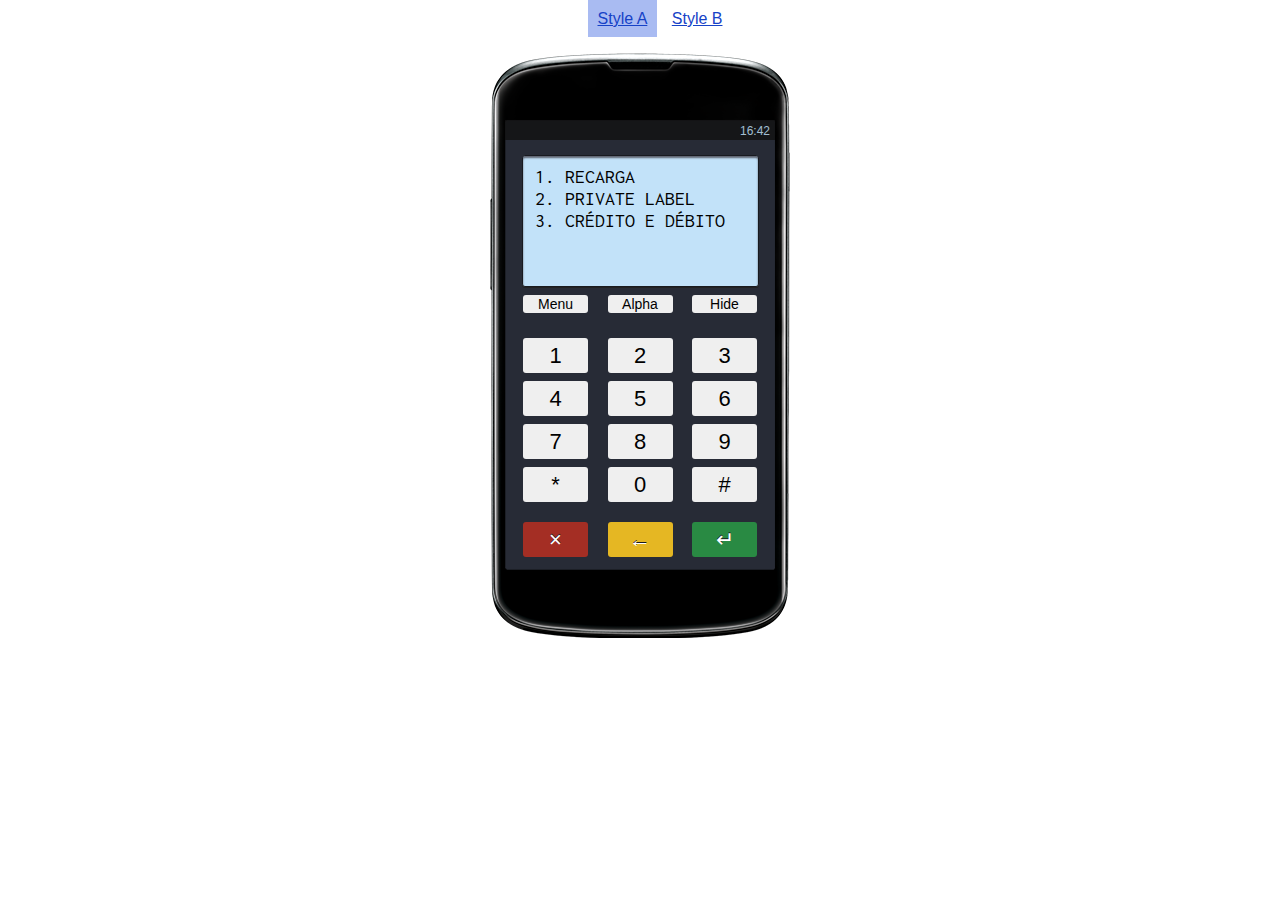
==== index.html @ 34a4564d "Adds custome style b" ====
<!DOCTYPE html>
<html lang="en">
  <head>
    <meta charset="utf-8">
    <meta name="viewport" content="user-scalable=no, initial-scale=1, maximum-scale=1, minimum-scale=1, width=device-width" />

    <title>CloudWalk Emulator</title>

    <link rel="stylesheet" href="css/normalize.min.css">
    <link rel="stylesheet" href="css/emulator.css">
    <link rel="stylesheet" href="css/style-a.css" id="custom-emulator">

    <script src="js/html5.min.js" type="text/javascript"></script>
    <script src="js/jquery.min.js" type="text/javascript"></script>
    <script src="js/emulator.js" type="text/javascript"></script>

  </head>
  <body>
    <ul id="options">
      <li><a href="#style-a" rel="css/style-a.css" id="custom-style-a" class="selected">Style A</a></li>
      <li><a href="#style-b" rel="css/style-b.css" id="custom-style-b">Style B</a></li>
    </ul>

    <div class="device-body">
      <div class="device-statusbar"><span id="timer"/></div>
      <div class="device-screen">
        <p id="line-1">1. RECARGA</p>
        <p id="line-2">2. PRIVATE LABEL</p>
        <p id="line-3">3. CRÉDITO E DÉBITO</p>
        <p id="line-4">&nbsp;</p>
        <p id="line-5">&nbsp;</p>
      </div>
      <div class="device-keyboard">
        <div class="extra-keys">
          <p><button id="btn-menu" class="left">Menu</button> <button id="btn-alpha">Alpha</button> <button id="btn-hide" class="right">Hide</button></p>
        </div>
        <div class="number-keys">
          <p><button id="btn-1" class="left">1</button> <button id="btn-2">2</button> <button id="btn-3" class="right">3</button></p>
          <p><button id="btn-4" class="left">4</button> <button id="btn-5">5</button> <button id="btn-6" class="right">6</button></p>
          <p><button id="btn-7" class="left">7</button> <button id="btn-8">8</button> <button id="btn-9" class="right">9</button></p>
          <p><button id="btn-asterisc" class="left">*</button> <button id="btn-0">0</button> <button id="btn-sharp" class="right">#</button></p>
        </div>
        <div class="action-keys">
          <p><button id="btn-cancel" class="left">×</button> <button id="btn-back">←</button> <button id="btn-enter" class="right">↵</button></p>
        </div>
      </div>
    </div>
  </body>
</html>
---- css/emulator.css ----
@import url(http://fonts.googleapis.com/css?family=Inconsolata);

/* Body */
.device-body{
  margin: 25px auto 0 auto;
  padding-top: 25px;
  width: 300px;
  height: 560px;
  background-image: url('../img/device-body.png');
  -moz-border-radius: 5px;
  border-radius: 5px;
}

/* Status bar */
.device-statusbar{
  margin: 42px auto 15px auto;
  width: 90%;
  height: 20px;
  background-color: #111;
  opacity:0.8;
}

#timer{
  color: #c2e2f9;
  float: right;
  font-weight: lighter;
  font-size: 12px;
  margin: 4px 5px 0 0;
}

/* Screen */
.device-screen{
  margin: 0 auto;
  width: 79%;
  background-color: #c2e2f9;
  border-radius: 3px;
  box-shadow: inset 0 2px 2px #5E6370, 0px 1px #222;
  box-sizing: border-box;
  border: 1px solid #181A20;
}

.device-screen p{
  font-family: 'Inconsolata', sans-serif;
  line-height: 2px;
  margin-left: 12px;
  font-size: 20px;
}

/* Layout options menu */
ul {
  margin: 0 auto;
  text-align: center;
}
ul li{
  list-style: none;
  display: inline-block;
  margin-top: 10px;
}

a { padding: 10px; }
a, a:visited { color: #1642c7 }
a.selected { background-color: #a9bbf2; }

@media screen and (max-width: 600px) {
  html, body { overflow: hidden; }

  body { background-color: #272b36; }

  .device-body{
    width: 100%;
    margin-top: 7px;
    padding-top: 0;
    background-image: none;
  }
  .device-statusbar{ display: none; }
  #timer{ display: none; }

  .number-keys button, .action-keys button{
    width: 74px;
    height: 39px;
    font-size: 22px;
  }

  .number-keys p{
    margin: 10px 0;
  }

  .action-keys{ margin-top: 25px; }
}
---- css/style-a.css ----
/* Keyboard */
.device-keyboard p{
  margin: 8px auto;
}

.device-keyboard{
  margin: 0 auto;
  width: 78%;
  text-align: center;
}

.device-keyboard button{
  outline: none;
  border: none;
  width: 65px;
  border-radius: 3px;
}

.device-keyboard button:active{
  margin-top: 2px;
  margin-bottom: -2px;
}

.device-keyboard .left{ float: left; }
.device-keyboard .right{ float: right; }

.extra-keys{
  margin-bottom: 25px;
  font-size: 14px;
}

.number-keys button, .action-keys button{
  height: 35px;
  font-size: 22px;
}

.action-keys{
  margin-top: 20px;
}

.action-keys button{
  text-shadow: 0px -1px #181A20;
  color: #fff;
}

.device-keyboard #btn-cancel{ background-color: #a42e24; }
.device-keyboard #btn-back{ background-color: #e5b723; }
.device-keyboard #btn-enter{ background-color: #298a43; }
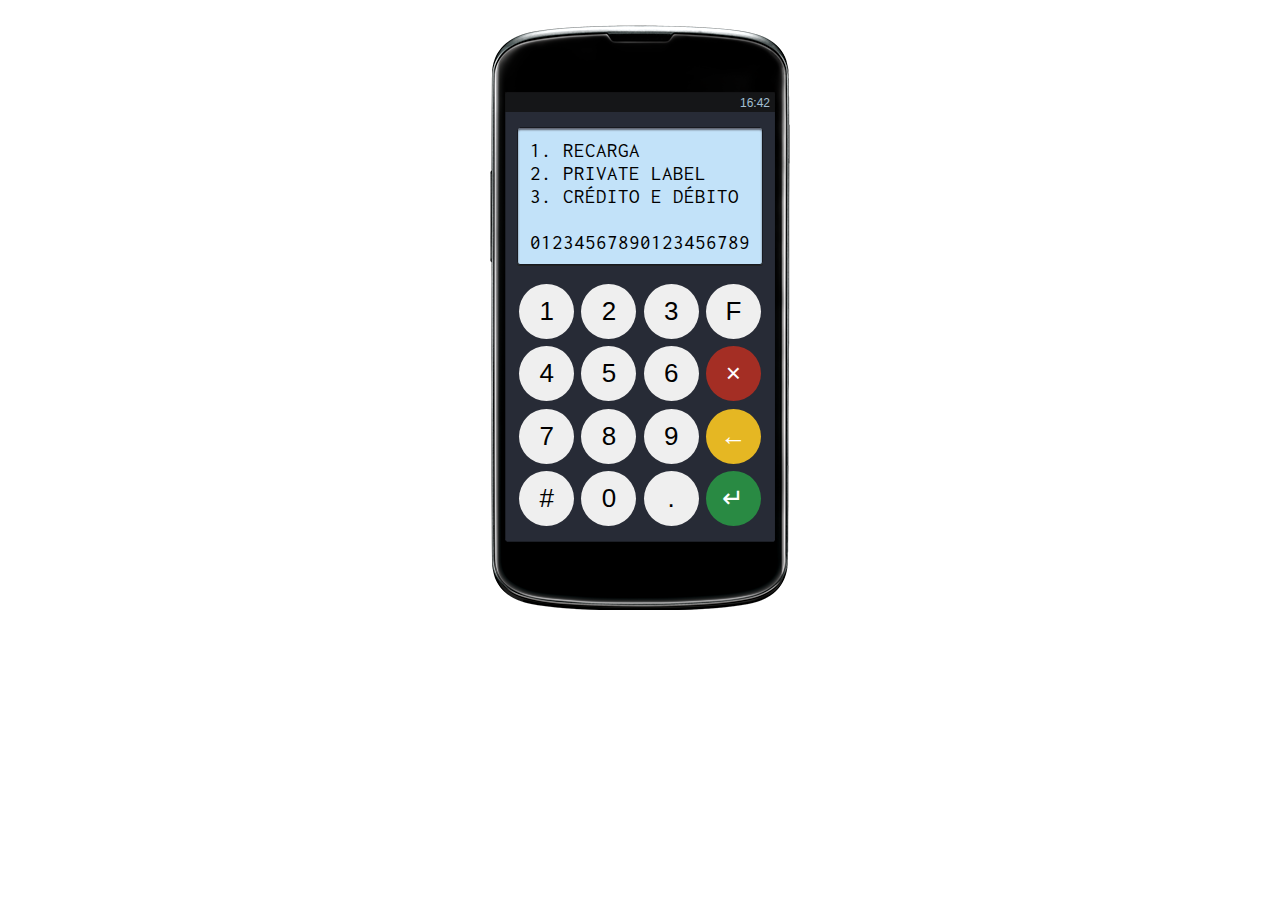
==== commit 0a960fa0: "Using the bigger buttons version" ====
--- a/index.html
+++ b/index.html
@@ -8,7 +8,6 @@
 
     <link rel="stylesheet" href="css/normalize.min.css">
     <link rel="stylesheet" href="css/emulator.css">
-    <link rel="stylesheet" href="css/style-a.css" id="custom-emulator">
 
     <script src="js/html5.min.js" type="text/javascript"></script>
     <script src="js/jquery.min.js" type="text/javascript"></script>
@@ -16,11 +15,6 @@
 
   </head>
   <body>
-    <ul id="options">
-      <li><a href="#style-a" rel="css/style-a.css" id="custom-style-a" class="selected">Style A</a></li>
-      <li><a href="#style-b" rel="css/style-b.css" id="custom-style-b">Style B</a></li>
-    </ul>
-
     <div class="device-body">
       <div class="device-statusbar"><span id="timer"/></div>
       <div class="device-screen">
@@ -28,21 +22,35 @@
         <p id="line-2">2. PRIVATE LABEL</p>
         <p id="line-3">3. CRÉDITO E DÉBITO</p>
         <p id="line-4">&nbsp;</p>
-        <p id="line-5">&nbsp;</p>
+        <p id="line-5">01234567890123456789</p>
       </div>
       <div class="device-keyboard">
-        <div class="extra-keys">
-          <p><button id="btn-menu" class="left">Menu</button> <button id="btn-alpha">Alpha</button> <button id="btn-hide" class="right">Hide</button></p>
-        </div>
-        <div class="number-keys">
-          <p><button id="btn-1" class="left">1</button> <button id="btn-2">2</button> <button id="btn-3" class="right">3</button></p>
-          <p><button id="btn-4" class="left">4</button> <button id="btn-5">5</button> <button id="btn-6" class="right">6</button></p>
-          <p><button id="btn-7" class="left">7</button> <button id="btn-8">8</button> <button id="btn-9" class="right">9</button></p>
-          <p><button id="btn-asterisc" class="left">*</button> <button id="btn-0">0</button> <button id="btn-sharp" class="right">#</button></p>
-        </div>
-        <div class="action-keys">
-          <p><button id="btn-cancel" class="left">×</button> <button id="btn-back">←</button> <button id="btn-enter" class="right">↵</button></p>
-        </div>
+        <table>
+          <tr>
+            <td><button id="btn-1">1</button></td>
+            <td><button id="btn-2">2</button></td>
+            <td><button id="btn-3">3</button></td>
+            <td><button id="btn-func">F</button></td>
+          </tr>
+          <tr>
+            <td><button id="btn-4">4</button></td>
+            <td><button id="btn-5">5</button></td>
+            <td><button id="btn-6">6</button></td>
+            <td><button id="btn-cancel">×</button></td>
+          </tr>
+          <tr>
+            <td><button id="btn-7">7</button></td>
+            <td><button id="btn-8">8</button></td>
+            <td><button id="btn-9">9</button></td>
+            <td><button id="btn-back">←</button></td>
+          </tr>
+          <tr>
+            <td><button id="btn-sharp">#</button></td>
+            <td><button id="btn-0">0</button></td>
+            <td><button id="btn-dot">.</button></td>
+            <td><button id="btn-enter">↵</button></td>
+          </tr>
+        </table>
       </div>
     </div>
   </body>
--- a/css/emulator.css
+++ b/css/emulator.css
@@ -46,20 +46,70 @@
   font-size: 20px;
 }
 
-/* Layout options menu */
-ul {
-  margin: 0 auto;
-  text-align: center;
-}
-ul li{
-  list-style: none;
-  display: inline-block;
-  margin-top: 10px;
+/* Screen */
+.device-screen{
+  width: 82%;
 }
 
-a { padding: 10px; }
-a, a:visited { color: #1642c7 }
-a.selected { background-color: #a9bbf2; }
+.device-screen p{
+  letter-spacing: 0px;
+  font-size: 21px;
+}
+
+/* Keyboard */
+button{
+  outline: none;
+  border: none;
+  width: 55px;
+  height: 55px;
+  border-radius: 50px;
+  color: #000;
+  font-size: 26px;
+}
+
+.device-keyboard{
+  margin: 0 auto;
+  width: 83%;
+  text-align: center;
+  height: 250px;
+  margin-top: 15px;
+}
+
+.device-keyboard table{
+  width: 100%;
+  height: 100%;
+}
+
+.device-keyboard button:active{
+  margin-top: 2px;
+  margin-bottom: -2px;
+}
+
+.device-keyboard .left{ float: left; }
+.device-keyboard .right{ float: right; }
+
+.extra-keys{
+  margin-bottom: 25px;
+  font-size: 14px;
+}
+
+.number-keys button, .action-keys button{
+  height: 35px;
+  font-size: 22px;
+}
+
+.action-keys{
+  margin-top: 20px;
+}
+
+.action-keys button{
+  text-shadow: 0px -1px #181A20;
+  color: #fff;
+}
+
+.device-keyboard #btn-cancel{ color: #fff; background-color: #a42e24; }
+.device-keyboard #btn-back{ color: #fff; background-color: #e5b723; }
+.device-keyboard #btn-enter{ color: #fff; background-color: #298a43; }
 
 @media screen and (max-width: 600px) {
   html, body { overflow: hidden; }
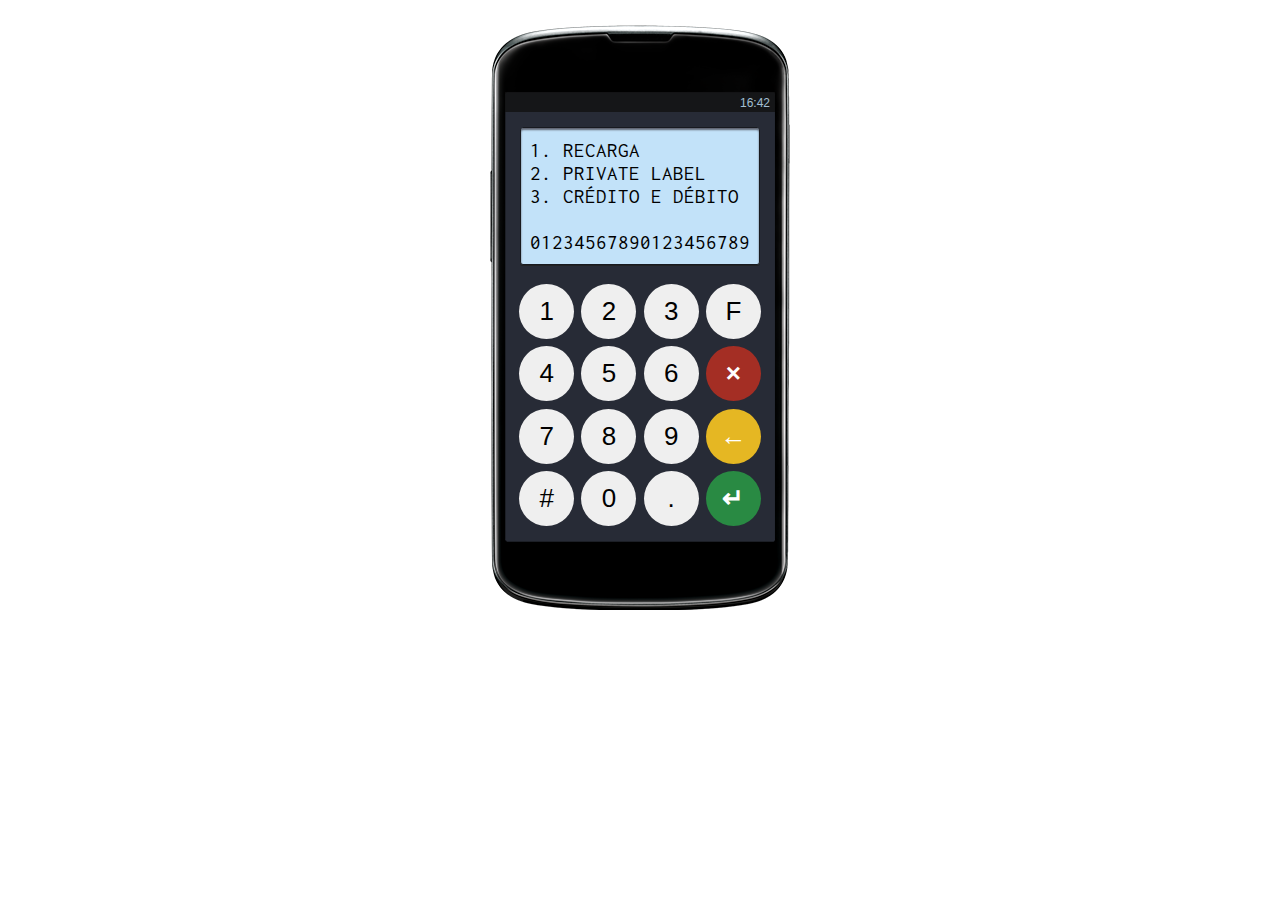
==== commit c8cf5315: "Bigger screen and font-size on mobile view" ====
--- a/index.html
+++ b/index.html
@@ -36,19 +36,19 @@
             <td><button id="btn-4">4</button></td>
             <td><button id="btn-5">5</button></td>
             <td><button id="btn-6">6</button></td>
-            <td><button id="btn-cancel">×</button></td>
+            <td><button id="btn-cancel" class="action-key">×</button></td>
           </tr>
           <tr>
             <td><button id="btn-7">7</button></td>
             <td><button id="btn-8">8</button></td>
             <td><button id="btn-9">9</button></td>
-            <td><button id="btn-back">←</button></td>
+            <td><button id="btn-back" class="action-key">←</button></td>
           </tr>
           <tr>
             <td><button id="btn-sharp">#</button></td>
             <td><button id="btn-0">0</button></td>
             <td><button id="btn-dot">.</button></td>
-            <td><button id="btn-enter">↵</button></td>
+            <td><button id="btn-enter" class="action-key">↵</button></td>
           </tr>
         </table>
       </div>
--- a/css/emulator.css
+++ b/css/emulator.css
@@ -31,7 +31,7 @@
 /* Screen */
 .device-screen{
   margin: 0 auto;
-  width: 79%;
+  width: 80%;
   background-color: #c2e2f9;
   border-radius: 3px;
   box-shadow: inset 0 2px 2px #5E6370, 0px 1px #222;
@@ -42,13 +42,8 @@
 .device-screen p{
   font-family: 'Inconsolata', sans-serif;
   line-height: 2px;
-  margin-left: 12px;
+  margin-left: 9px;
   font-size: 20px;
-}
-
-/* Screen */
-.device-screen{
-  width: 82%;
 }
 
 .device-screen p{
@@ -65,6 +60,7 @@
   border-radius: 50px;
   color: #000;
   font-size: 26px;
+  -webkit-tap-highlight-color: rgba(0, 0, 0, 0);
 }
 
 .device-keyboard{
@@ -73,6 +69,11 @@
   text-align: center;
   height: 250px;
   margin-top: 15px;
+}
+
+.device-screen p{
+  letter-spacing: 0px;
+  font-size: 21px;
 }
 
 .device-keyboard table{
@@ -88,28 +89,19 @@
 .device-keyboard .left{ float: left; }
 .device-keyboard .right{ float: right; }
 
-.extra-keys{
-  margin-bottom: 25px;
-  font-size: 14px;
-}
-
-.number-keys button, .action-keys button{
+.number-keys button{
   height: 35px;
   font-size: 22px;
 }
 
-.action-keys{
-  margin-top: 20px;
+.action-key {
+  color: #fff;
+  font-weight: bolder;
 }
 
-.action-keys button{
-  text-shadow: 0px -1px #181A20;
-  color: #fff;
-}
-
-.device-keyboard #btn-cancel{ color: #fff; background-color: #a42e24; }
-.device-keyboard #btn-back{ color: #fff; background-color: #e5b723; }
-.device-keyboard #btn-enter{ color: #fff; background-color: #298a43; }
+#btn-cancel{ background-color: #a42e24; }
+#btn-back{ background-color: #e5b723; }
+#btn-enter{ background-color: #298a43; }
 
 @media screen and (max-width: 600px) {
   html, body { overflow: hidden; }
@@ -122,10 +114,26 @@
     padding-top: 0;
     background-image: none;
   }
+
+  .device-screen{
+    width: 94%;
+  }
+
+  .device-screen p{
+    font-size: 27px;
+    margin: 23px 0 23px 13px;
+    line-height: 5px;
+  }
+
+  .device-keyboard{
+    width: 100%;
+  }
+
   .device-statusbar{ display: none; }
+
   #timer{ display: none; }
 
-  .number-keys button, .action-keys button{
+  .number-keys button{
     width: 74px;
     height: 39px;
     font-size: 22px;
@@ -134,6 +142,4 @@
   .number-keys p{
     margin: 10px 0;
   }
-
-  .action-keys{ margin-top: 25px; }
 }
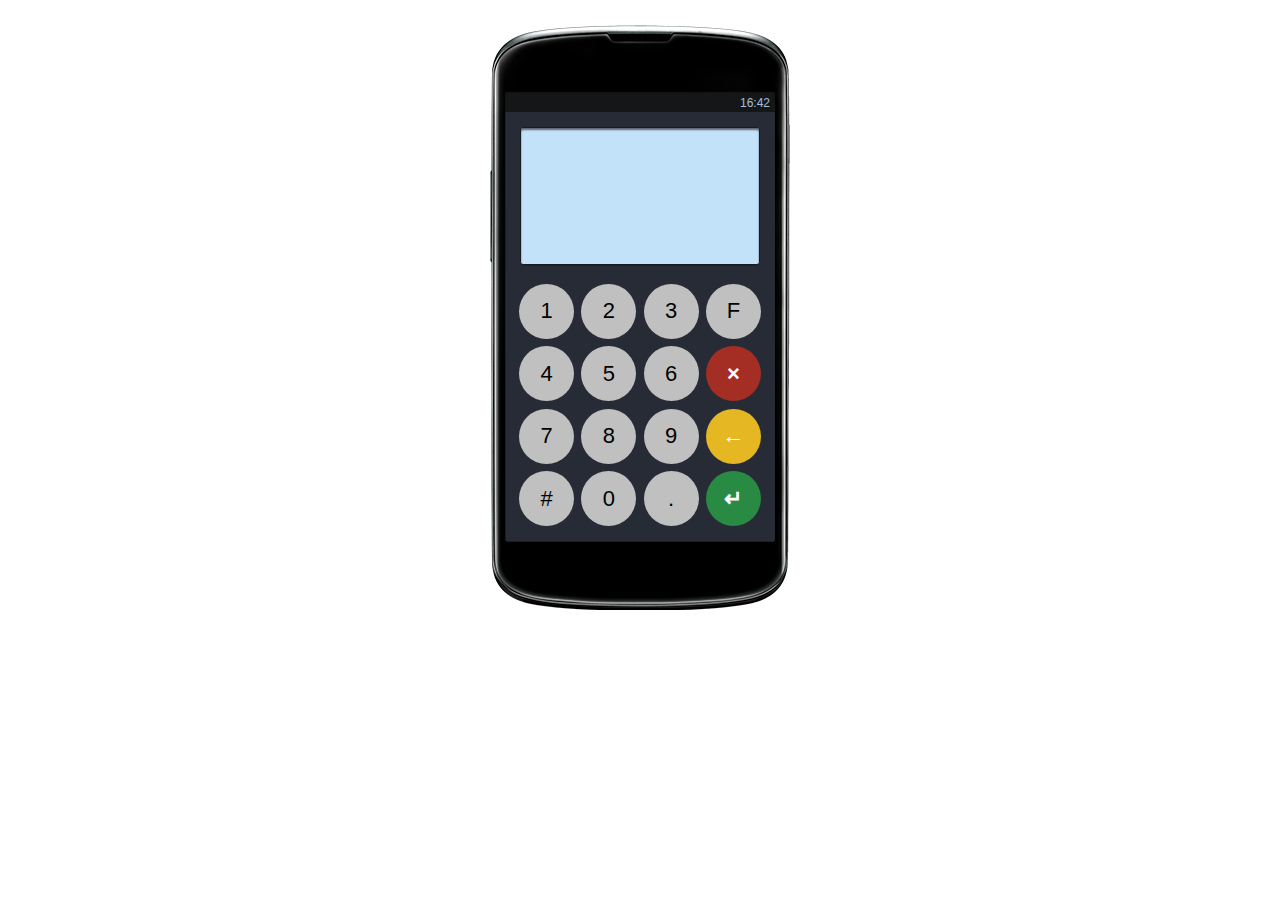
==== commit ba44c463: "Removes initial display messages" ====
--- a/index.html
+++ b/index.html
@@ -18,11 +18,11 @@
     <div class="device-body">
       <div class="device-statusbar"><span id="timer"/></div>
       <div class="device-screen">
-        <p id="line-1">1. RECARGA</p>
-        <p id="line-2">2. PRIVATE LABEL</p>
-        <p id="line-3">3. CRÉDITO E DÉBITO</p>
+        <p id="line-1">&nbsp;</p>
+        <p id="line-2">&nbsp;</p>
+        <p id="line-3">&nbsp;</p>
         <p id="line-4">&nbsp;</p>
-        <p id="line-5">01234567890123456789</p>
+        <p id="line-5">&nbsp;</p>
       </div>
       <div class="device-keyboard">
         <table>
--- a/css/emulator.css
+++ b/css/emulator.css
@@ -59,7 +59,9 @@
   height: 55px;
   border-radius: 50px;
   color: #000;
-  font-size: 26px;
+  background-color: #c0c0c0;
+  font-size: 22px;
+/*  text-align: left;*/
   -webkit-tap-highlight-color: rgba(0, 0, 0, 0);
 }
 
@@ -81,18 +83,8 @@
   height: 100%;
 }
 
-.device-keyboard button:active{
-  margin-top: 2px;
-  margin-bottom: -2px;
-}
-
 .device-keyboard .left{ float: left; }
 .device-keyboard .right{ float: right; }
-
-.number-keys button{
-  height: 35px;
-  font-size: 22px;
-}
 
 .action-key {
   color: #fff;
@@ -132,14 +124,4 @@
   .device-statusbar{ display: none; }
 
   #timer{ display: none; }
-
-  .number-keys button{
-    width: 74px;
-    height: 39px;
-    font-size: 22px;
-  }
-
-  .number-keys p{
-    margin: 10px 0;
-  }
 }
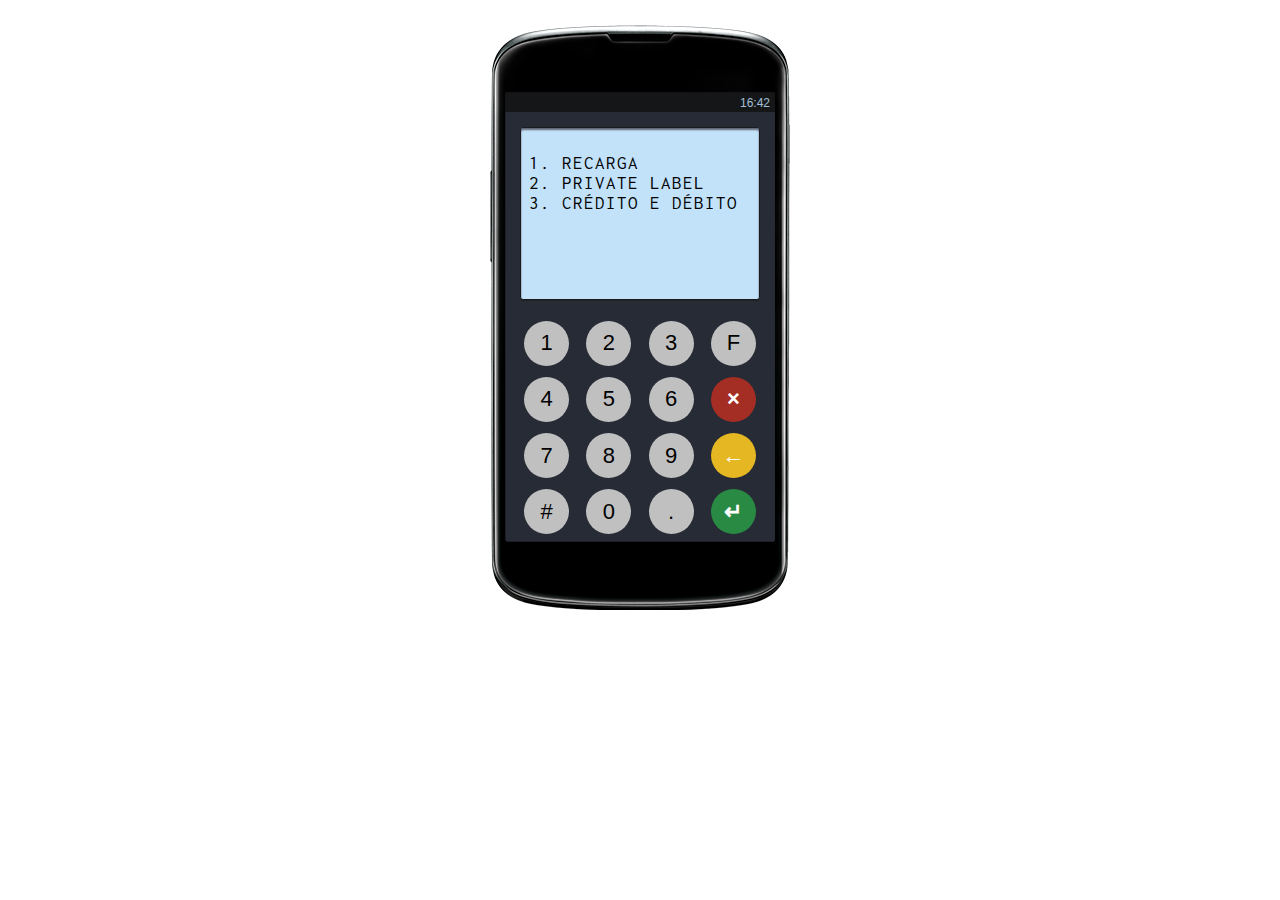
==== commit 7836ffae: "Add more 3 lines (now starting on line zero)" ====
--- a/index.html
+++ b/index.html
@@ -18,11 +18,14 @@
     <div class="device-body">
       <div class="device-statusbar"><span id="timer"/></div>
       <div class="device-screen">
+        <p id="line-0">&nbsp;</p>
         <p id="line-1">&nbsp;</p>
         <p id="line-2">&nbsp;</p>
         <p id="line-3">&nbsp;</p>
         <p id="line-4">&nbsp;</p>
         <p id="line-5">&nbsp;</p>
+        <p id="line-6">&nbsp;</p>
+        <p id="line-7">&nbsp;</p>
       </div>
       <div class="device-keyboard">
         <table>
--- a/css/emulator.css
+++ b/css/emulator.css
@@ -39,30 +39,39 @@
   border: 1px solid #181A20;
 }
 
-.device-screen p{
-  font-family: 'Inconsolata', sans-serif;
-  line-height: 2px;
-  margin-left: 9px;
-  font-size: 20px;
+.device-screen p:first-child{
+  margin-top: 15px;
+}
+
+.device-screen p:last-child{
+  margin-bottom: 15px;
 }
 
 .device-screen p{
-  letter-spacing: 0px;
-  font-size: 21px;
+  font-family: 'Inconsolata', sans-serif;
+  line-height: 1px;
+  margin-left: 8px;
+  letter-spacing: 1px;
+  font-size: 19px;
 }
 
 /* Keyboard */
 button{
   outline: none;
   border: none;
-  width: 55px;
-  height: 55px;
-  border-radius: 50px;
+  width: 45px;
+  height: 45px;
+  border-radius: 40px;
   color: #000;
   background-color: #c0c0c0;
   font-size: 22px;
-/*  text-align: left;*/
   -webkit-tap-highlight-color: rgba(0, 0, 0, 0);
+}
+
+button:active{
+  margin-top: 1px;
+  margin-bottom: -1px;
+  background-color: #a0a0a0;
 }
 
 .device-keyboard{
@@ -73,18 +82,13 @@
   margin-top: 15px;
 }
 
-.device-screen p{
-  letter-spacing: 0px;
-  font-size: 21px;
+.device-keyboard table{
+  width: 100%;
+  height: 90%;
 }
 
-.device-keyboard table{
-  width: 100%;
-  height: 100%;
-}
-
-.device-keyboard .left{ float: left; }
-.device-keyboard .right{ float: right; }
+.device-keyboard .left  { float: left;  }
+.device-keyboard .right { float: right; }
 
 .action-key {
   color: #fff;
@@ -92,8 +96,12 @@
 }
 
 #btn-cancel{ background-color: #a42e24; }
-#btn-back{ background-color: #e5b723; }
-#btn-enter{ background-color: #298a43; }
+#btn-back  { background-color: #e5b723; }
+#btn-enter { background-color: #298a43; }
+
+#btn-cancel:active{ background-color: #8d271e; }
+#btn-back:active  { background-color: #d0a61d; }
+#btn-enter:active { background-color: #217438; }
 
 @media screen and (max-width: 600px) {
   html, body { overflow: hidden; }
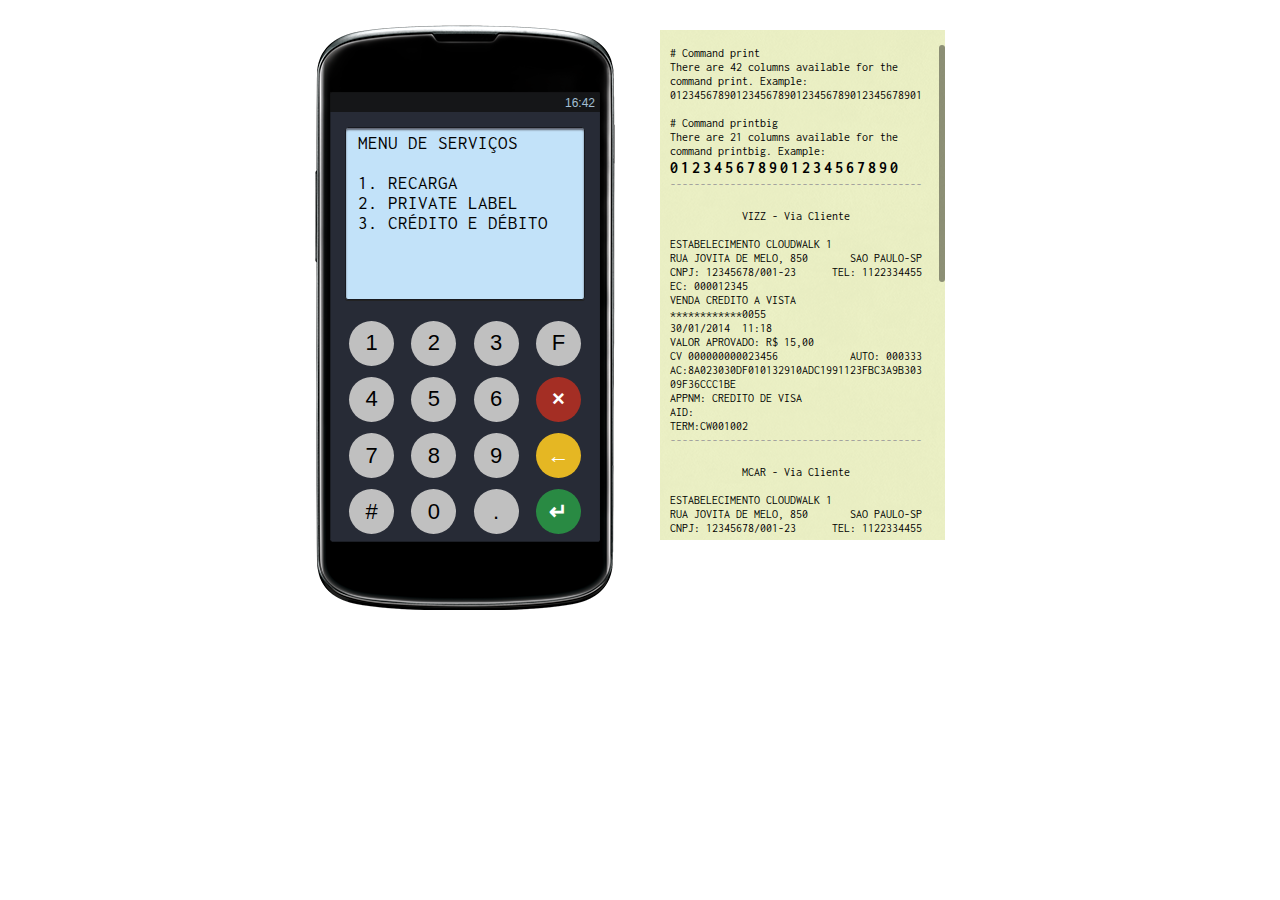
==== commit 7cfebf2b: "Add print ticket" ====
--- a/index.html
+++ b/index.html
@@ -6,55 +6,58 @@
 
     <title>CloudWalk Emulator</title>
 
-    <link rel="stylesheet" href="css/normalize.min.css">
-    <link rel="stylesheet" href="css/emulator.css">
+    <link type="text/css" rel="stylesheet" href="css/normalize.min.css">
+    <link type="text/css" rel="stylesheet" href="css/emulator.css">
 
-    <script src="js/html5.min.js" type="text/javascript"></script>
-    <script src="js/jquery.min.js" type="text/javascript"></script>
-    <script src="js/emulator.js" type="text/javascript"></script>
-
+    <script type="text/javascript" src="js/html5.min.js"></script>
+    <script type="text/javascript" src="js/jquery.min.js"></script>
+    <script type="text/javascript" src="js/emulator.js"></script>
   </head>
   <body>
-    <div class="device-body">
-      <div class="device-statusbar"><span id="timer"/></div>
-      <div class="device-screen">
-        <p id="line-0">&nbsp;</p>
-        <p id="line-1">&nbsp;</p>
-        <p id="line-2">&nbsp;</p>
-        <p id="line-3">&nbsp;</p>
-        <p id="line-4">&nbsp;</p>
-        <p id="line-5">&nbsp;</p>
-        <p id="line-6">&nbsp;</p>
-        <p id="line-7">&nbsp;</p>
+    <div class="content">
+      <div class="device-body">
+        <div class="device-statusbar"><span id="timer"/></div>
+        <div class="device-screen">
+          <p id="line-0">&nbsp;</p>
+          <p id="line-1">&nbsp;</p>
+          <p id="line-2">&nbsp;</p>
+          <p id="line-3">&nbsp;</p>
+          <p id="line-4">&nbsp;</p>
+          <p id="line-5">&nbsp;</p>
+          <p id="line-6">&nbsp;</p>
+          <p id="line-7">&nbsp;</p>
+        </div>
+        <div class="device-keyboard">
+          <table>
+            <tr>
+              <td><button id="btn-1">1</button></td>
+              <td><button id="btn-2">2</button></td>
+              <td><button id="btn-3">3</button></td>
+              <td><button id="btn-func">F</button></td>
+            </tr>
+            <tr>
+              <td><button id="btn-4">4</button></td>
+              <td><button id="btn-5">5</button></td>
+              <td><button id="btn-6">6</button></td>
+              <td><button id="btn-cancel" class="action-key">×</button></td>
+            </tr>
+            <tr>
+              <td><button id="btn-7">7</button></td>
+              <td><button id="btn-8">8</button></td>
+              <td><button id="btn-9">9</button></td>
+              <td><button id="btn-back" class="action-key">←</button></td>
+            </tr>
+            <tr>
+              <td><button id="btn-sharp">#</button></td>
+              <td><button id="btn-0">0</button></td>
+              <td><button id="btn-dot">.</button></td>
+              <td><button id="btn-enter" class="action-key">↵</button></td>
+            </tr>
+          </table>
+        </div>
       </div>
-      <div class="device-keyboard">
-        <table>
-          <tr>
-            <td><button id="btn-1">1</button></td>
-            <td><button id="btn-2">2</button></td>
-            <td><button id="btn-3">3</button></td>
-            <td><button id="btn-func">F</button></td>
-          </tr>
-          <tr>
-            <td><button id="btn-4">4</button></td>
-            <td><button id="btn-5">5</button></td>
-            <td><button id="btn-6">6</button></td>
-            <td><button id="btn-cancel" class="action-key">×</button></td>
-          </tr>
-          <tr>
-            <td><button id="btn-7">7</button></td>
-            <td><button id="btn-8">8</button></td>
-            <td><button id="btn-9">9</button></td>
-            <td><button id="btn-back" class="action-key">←</button></td>
-          </tr>
-          <tr>
-            <td><button id="btn-sharp">#</button></td>
-            <td><button id="btn-0">0</button></td>
-            <td><button id="btn-dot">.</button></td>
-            <td><button id="btn-enter" class="action-key">↵</button></td>
-          </tr>
-        </table>
-      </div>
+
+      <iframe src="printer.html" id="printer" frameborder="0"></iframe>
     </div>
   </body>
 </html>
--- a/css/emulator.css
+++ b/css/emulator.css
@@ -1,14 +1,20 @@
 @import url(http://fonts.googleapis.com/css?family=Inconsolata);
+
+.content {
+  margin: 0 auto;
+  width: 700px;
+}
 
 /* Body */
 .device-body{
-  margin: 25px auto 0 auto;
+  margin: 25px;
   padding-top: 25px;
   width: 300px;
   height: 560px;
   background-image: url('../img/device-body.png');
   -moz-border-radius: 5px;
   border-radius: 5px;
+  float: left;
 }
 
 /* Status bar */
@@ -50,8 +56,8 @@
 .device-screen p{
   font-family: 'Inconsolata', sans-serif;
   line-height: 1px;
-  margin-left: 8px;
-  letter-spacing: 1px;
+  margin-left: 12px;
+  letter-spacing: 0;
   font-size: 19px;
 }
 
@@ -103,10 +109,18 @@
 #btn-back:active  { background-color: #d0a61d; }
 #btn-enter:active { background-color: #217438; }
 
+#printer{
+  float: left;
+  width: 305px;
+  height: 540px;
+}
+
 @media screen and (max-width: 600px) {
   html, body { overflow: hidden; }
 
   body { background-color: #272b36; }
+
+  .content{ width: auto; }
 
   .device-body{
     width: 100%;
@@ -129,7 +143,5 @@
     width: 100%;
   }
 
-  .device-statusbar{ display: none; }
-
-  #timer{ display: none; }
+  .device-statusbar, #timer, #printer{ display: none; }
 }
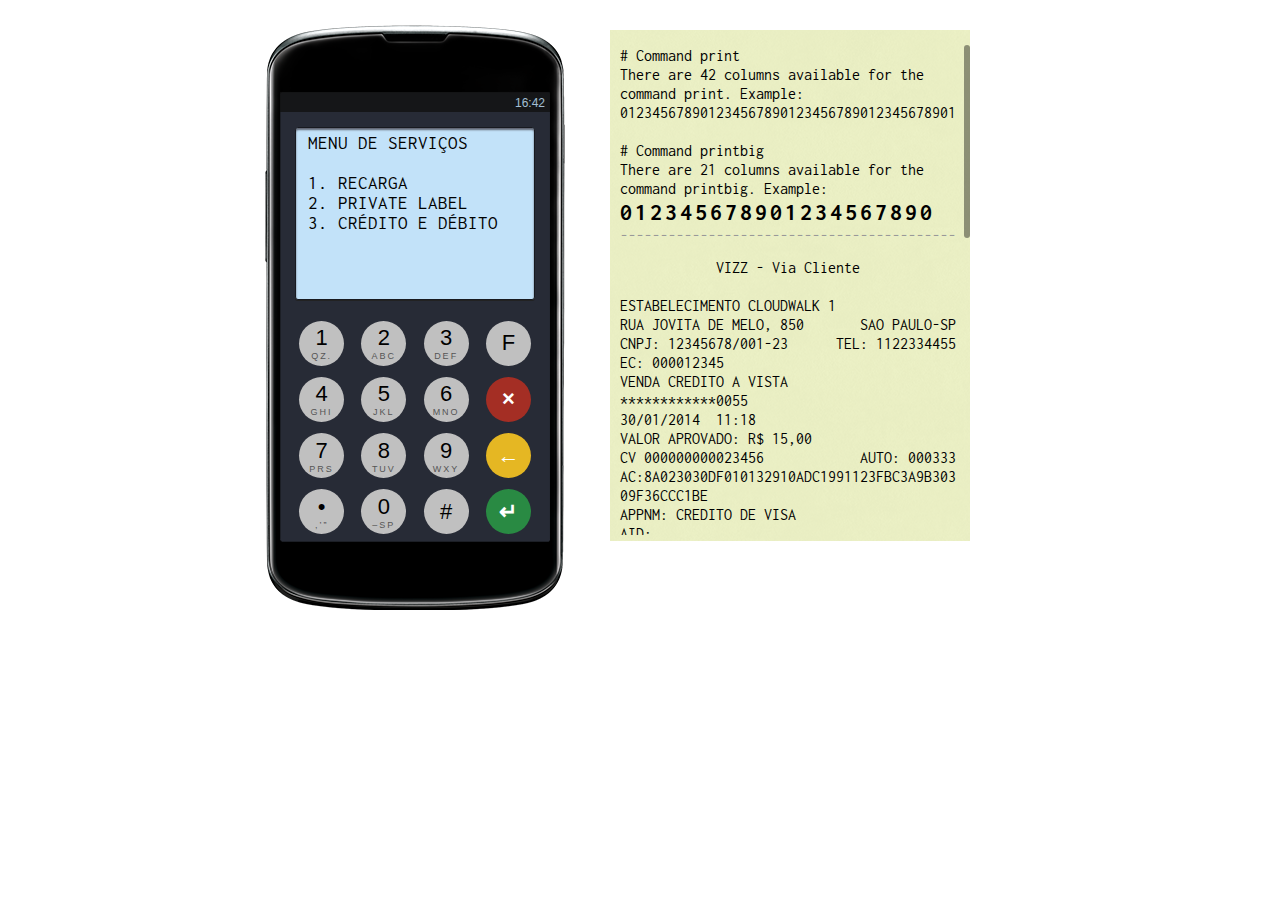
==== commit 5f6989f5: "Add alpha-numeric labels on number buttons" ====
--- a/index.html
+++ b/index.html
@@ -30,27 +30,27 @@
         <div class="device-keyboard">
           <table>
             <tr>
-              <td><button id="btn-1">1</button></td>
-              <td><button id="btn-2">2</button></td>
-              <td><button id="btn-3">3</button></td>
+              <td><button id="btn-1">1<small>QZ.</small></button></td>
+              <td><button id="btn-2">2<small>ABC</small></button></td>
+              <td><button id="btn-3">3<small>DEF</small></button></td>
               <td><button id="btn-func">F</button></td>
             </tr>
             <tr>
-              <td><button id="btn-4">4</button></td>
-              <td><button id="btn-5">5</button></td>
-              <td><button id="btn-6">6</button></td>
+              <td><button id="btn-4">4<small>GHI</small></button></td>
+              <td><button id="btn-5">5<small>JKL</small></button></td>
+              <td><button id="btn-6">6<small>MNO</small></button></td>
               <td><button id="btn-cancel" class="action-key">×</button></td>
             </tr>
             <tr>
-              <td><button id="btn-7">7</button></td>
-              <td><button id="btn-8">8</button></td>
-              <td><button id="btn-9">9</button></td>
+              <td><button id="btn-7">7<small>PRS</small></button></td>
+              <td><button id="btn-8">8<small>TUV</small></button></td>
+              <td><button id="btn-9">9<small>WXY</small></button></td>
               <td><button id="btn-back" class="action-key">←</button></td>
             </tr>
             <tr>
+              <td><button id="btn-dot">•<small>,’”</small></button></td>
+              <td><button id="btn-0">0<small>–SP</small></button></td>
               <td><button id="btn-sharp">#</button></td>
-              <td><button id="btn-0">0</button></td>
-              <td><button id="btn-dot">.</button></td>
               <td><button id="btn-enter" class="action-key">↵</button></td>
             </tr>
           </table>
--- a/css/emulator.css
+++ b/css/emulator.css
@@ -2,7 +2,7 @@
 
 .content {
   margin: 0 auto;
-  width: 700px;
+  width: 800px;
 }
 
 /* Body */
@@ -93,8 +93,12 @@
   height: 90%;
 }
 
-.device-keyboard .left  { float: left;  }
-.device-keyboard .right { float: right; }
+.device-keyboard small{
+  display: block;
+  font-size: 9px;
+  letter-spacing: 2px;
+  color: #555;
+}
 
 .action-key {
   color: #fff;
@@ -109,10 +113,11 @@
 #btn-back:active  { background-color: #d0a61d; }
 #btn-enter:active { background-color: #217438; }
 
+/* Printer */
 #printer{
   float: left;
-  width: 305px;
-  height: 540px;
+  width: 380px;
+  height: 560px;
 }
 
 @media screen and (max-width: 600px) {
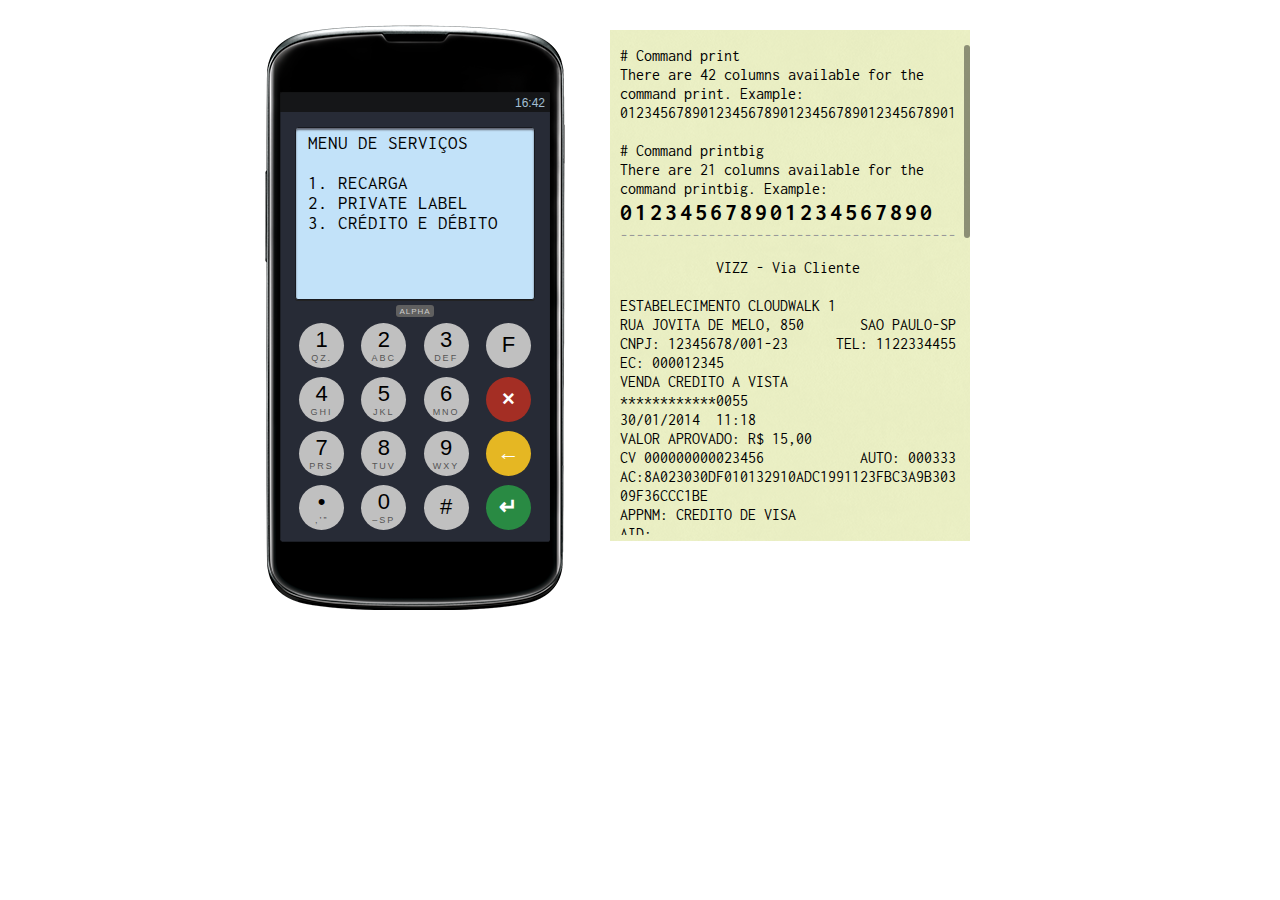
==== commit 4e51096f: "Add alpha button" ====
--- a/index.html
+++ b/index.html
@@ -28,6 +28,7 @@
           <p id="line-7">&nbsp;</p>
         </div>
         <div class="device-keyboard">
+          <button id="btn-alpha">ALPHA</button>
           <table>
             <tr>
               <td><button id="btn-1">1<small>QZ.</small></button></td>
@@ -48,7 +49,7 @@
               <td><button id="btn-back" class="action-key">←</button></td>
             </tr>
             <tr>
-              <td><button id="btn-dot">•<small>,’”</small></button></td>
+              <td><button id="btn-period">•<small>,’”</small></button></td>
               <td><button id="btn-0">0<small>–SP</small></button></td>
               <td><button id="btn-sharp">#</button></td>
               <td><button id="btn-enter" class="action-key">↵</button></td>
--- a/css/emulator.css
+++ b/css/emulator.css
@@ -84,8 +84,8 @@
   margin: 0 auto;
   width: 83%;
   text-align: center;
-  height: 250px;
-  margin-top: 15px;
+  height: 240px;
+  margin-top: 0;
 }
 
 .device-keyboard table{
@@ -103,6 +103,21 @@
 .action-key {
   color: #fff;
   font-weight: bolder;
+}
+
+#btn-alpha {
+  width: 38px;
+  height: 12px;
+  border-radius: 3px;
+  color: #ccc;
+  background-color: #606060;
+  font-size: 8px;
+  letter-spacing: 1px;
+  padding: 2px 0 0 0;
+}
+
+#btn-alpha:active {
+  background-color: #505050;
 }
 
 #btn-cancel{ background-color: #a42e24; }
